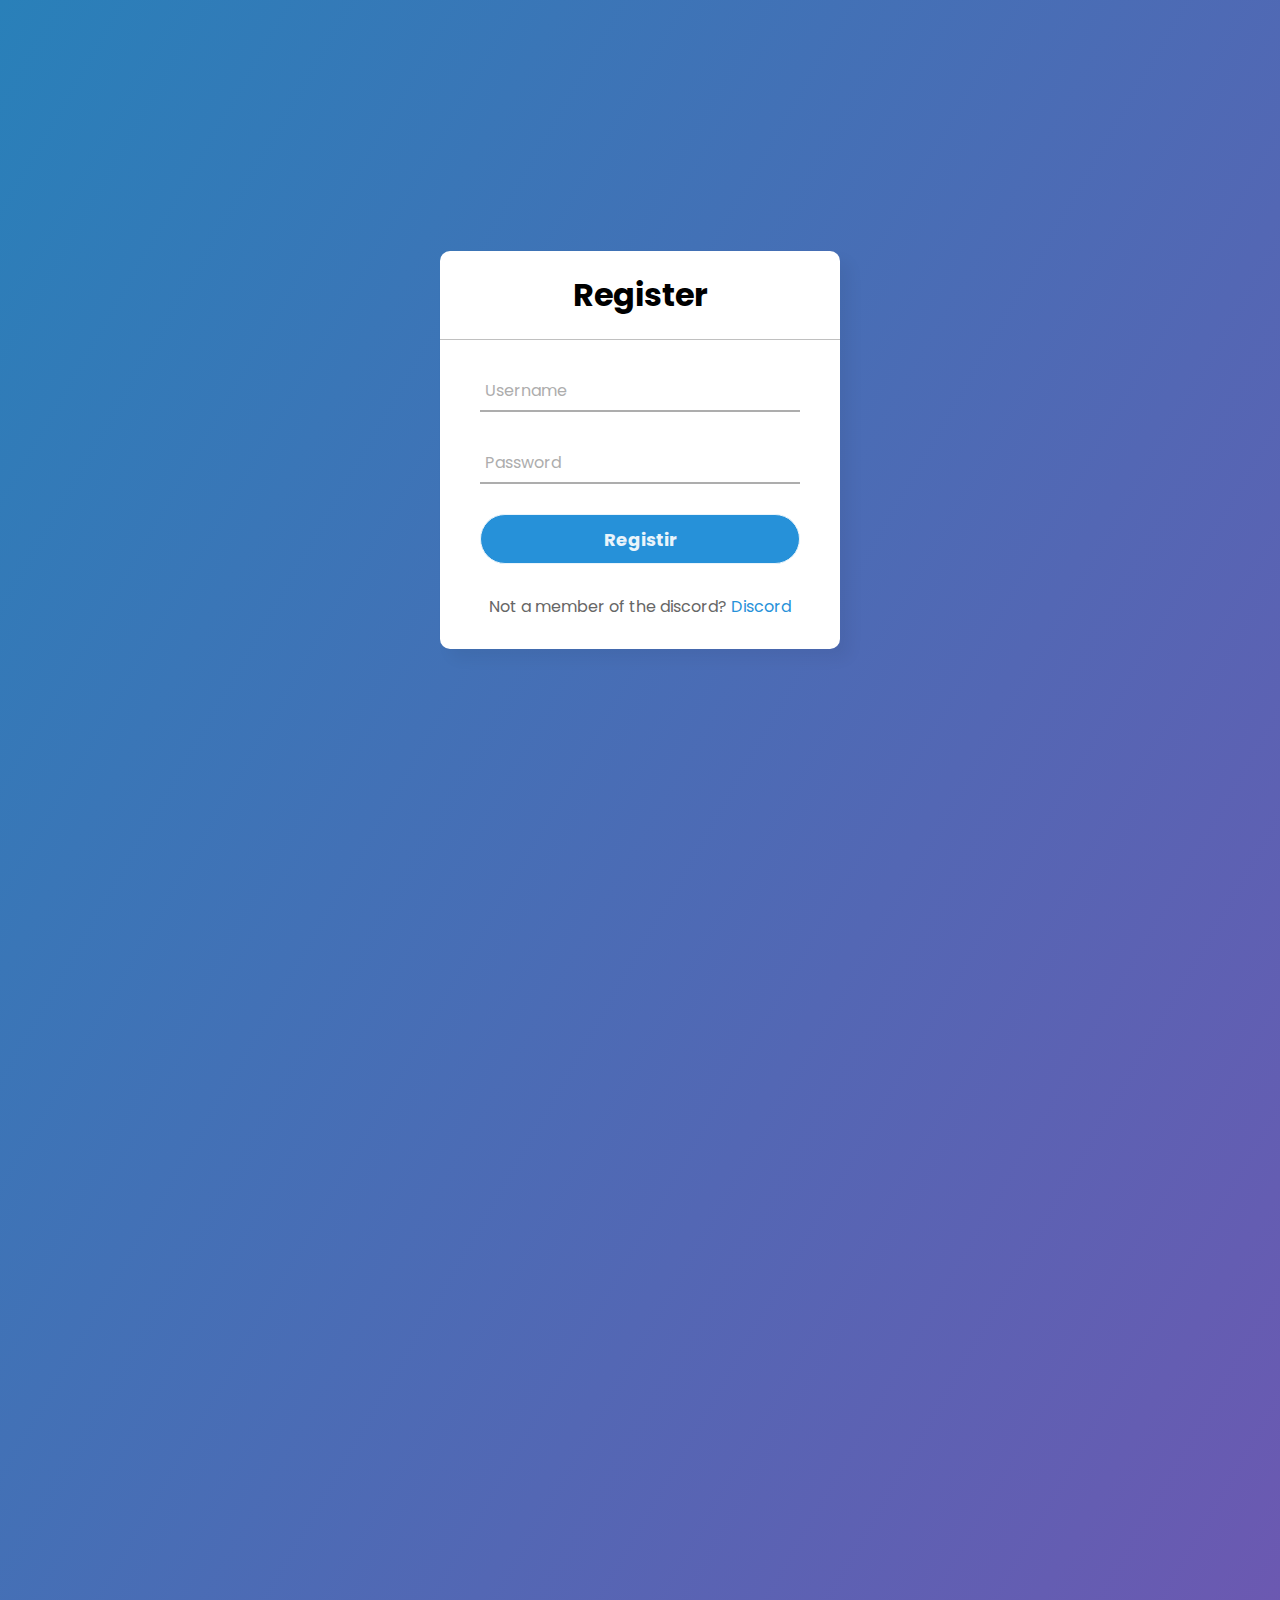
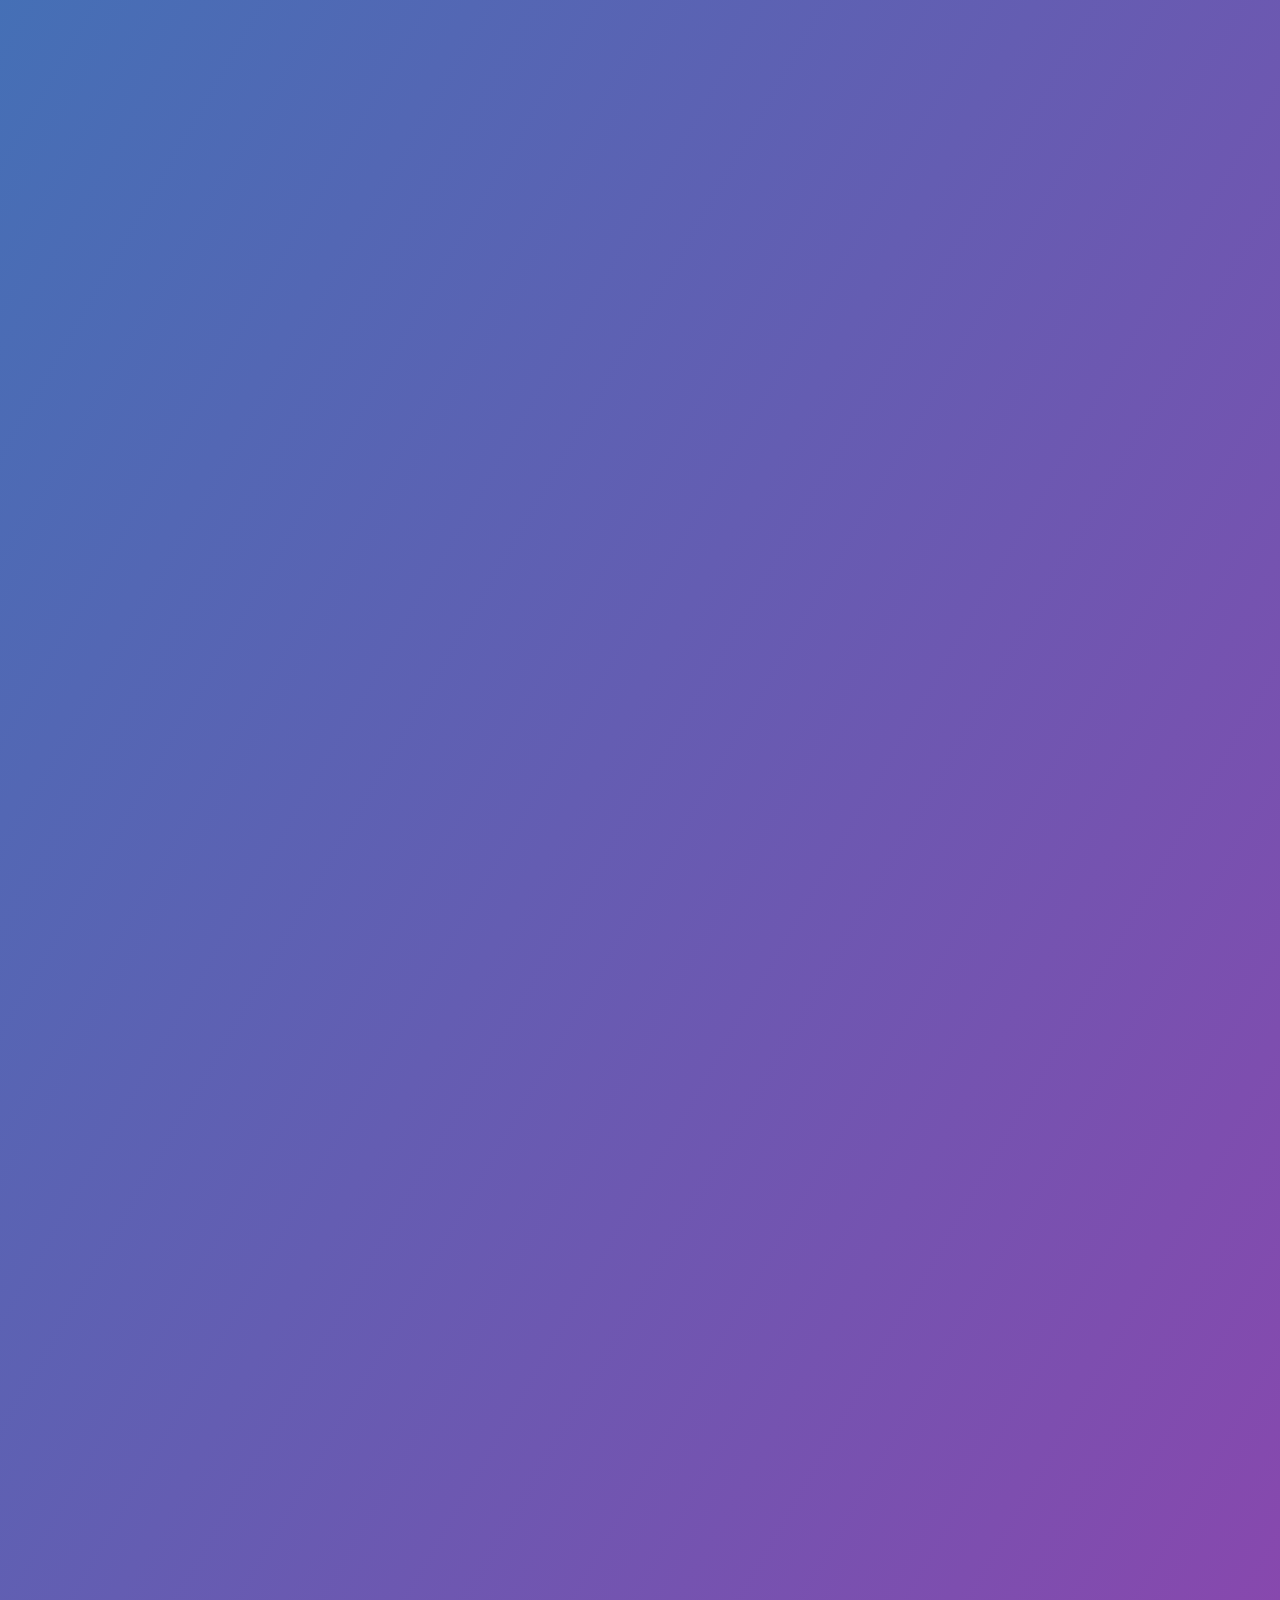
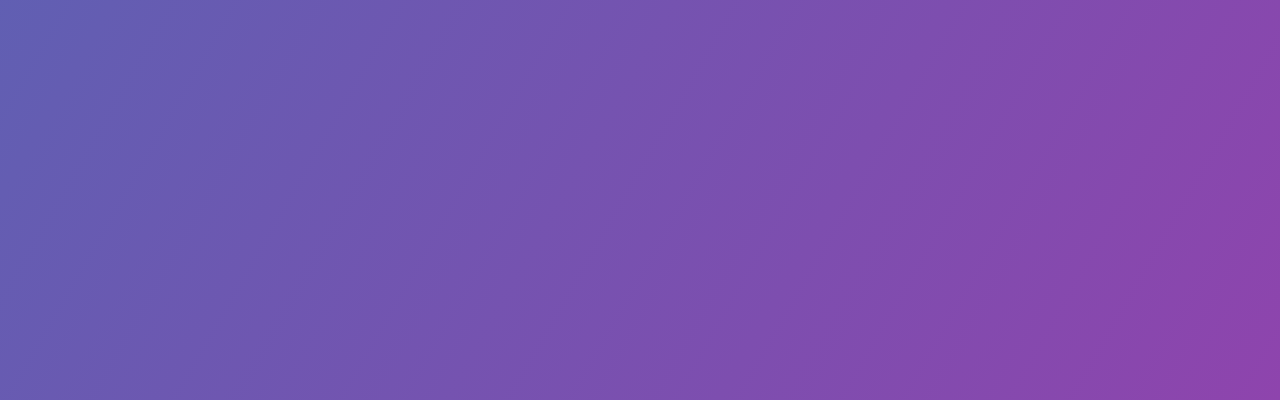
==== Tadger.cc Register/index.html @ 00598ea9 "Add files via upload" ====
<!DOCTYPE html>

<html lang="en" dir="ltr">
  <head>
    <meta charset="utf-8">
    <title>Tadger.cc</title>
    <link rel="stylesheet" href="style.css">
  </head>
  <body>
    <div class="center">
      <h1>Register</h1>
      <form method="post">
          <div class="txt_field">
              <input type="text" required>
              <span></span>
              <label>Username</label>
          </div>
          <div class="txt_field">
              <input type="password" required>
              <span></span>
              <label>Password</label>
          </div>

          <input type="submit" value="Registir">
          <div class="discord_link">
              Not a member of the discord? <a href="https://discord.gg/pQKxyqyjNe">Discord</a>
          </div>

      </form>


    </div>

  </body>
</html>
---- Tadger.cc Register/style.css ----
@import url('https://fonts.googleapis.com/css2?family=Noto+Sans:wght@700&family=Poppins:wght@400;500;600&display=swap');
*{
  margin: 0;
  padding: 0;
  box-sizing: border-box;
  font-family: "Poppins", sans-serif;
}
body{
  margin: 0;
  padding: 0;
  background: linear-gradient(120deg,#2980b9, #8e44ad);
  height: 400vh;
  overflow: hidden;
}
.center{
  position: absolute;
  top: 50%;
  left: 50%;
  transform: translate(-50%, -50%);
  width: 400px;
  background: white;
  border-radius: 10px;
  box-shadow: 10px 10px 15px rgba(0,0,0,0.05);
}
.center h1{
  text-align: center;
  padding: 20px 0;
  border-bottom: 1px solid silver;
}
.center form{
  padding: 0 40px;
  box-sizing: border-box;
}
form .txt_field{
  position: relative;
  border-bottom: 2px solid #adadad;
  margin: 30px 0;
}
.txt_field input{
  width: 100%;
  padding: 0 5px;
  height: 40px;
  font-size: 16px;
  border: none;
  background: none;
  outline: none;
}
.txt_field label{
  position: absolute;
  top: 50%;
  left: 5px;
  color: #adadad;
  transform: translateY(-50%);
  font-size: 16px;
  pointer-events: none;
  transition: .5s;
}
.txt_field span::before{
  content: '';
  position: absolute;
  top: 40px;
  left: 0;
  width: 0%;
  height: 2px;
  background: #2691d9;
  transition: .5s;
}
.txt_field input:focus ~ label,
.txt_field input:valid ~ label{
  top: -5px;
  color: #2691d9;
}
.txt_field input:focus ~ span::before,
.txt_field input:valid ~ span::before{
  width: 100%;
}
.pass{
  margin: -5px 0 20px 5px;
  color: #a6a6a6;
  cursor: pointer;
}
.pass:hover{
  text-decoration: underline;
}
input[type="submit"]{
  width: 100%;
  height: 50px;
  border: 1px solid;
  background: #2691d9;
  border-radius: 25px;
  font-size: 18px;
  color: #e9f4fb;
  font-weight: 700;
  cursor: pointer;
  outline: none;
}
input[type="submit"]:hover{
  border-color: #2691d9;
  transition: .5s;
}
.discord_link{
  margin: 30px 0;
  text-align: center;
  font-size: 16px;
  color: #666666;
}
.discord_link a{
  color: #2691d9;
  text-decoration: none;
}
.discord_link a:hover{
  text-decoration: underline;
}
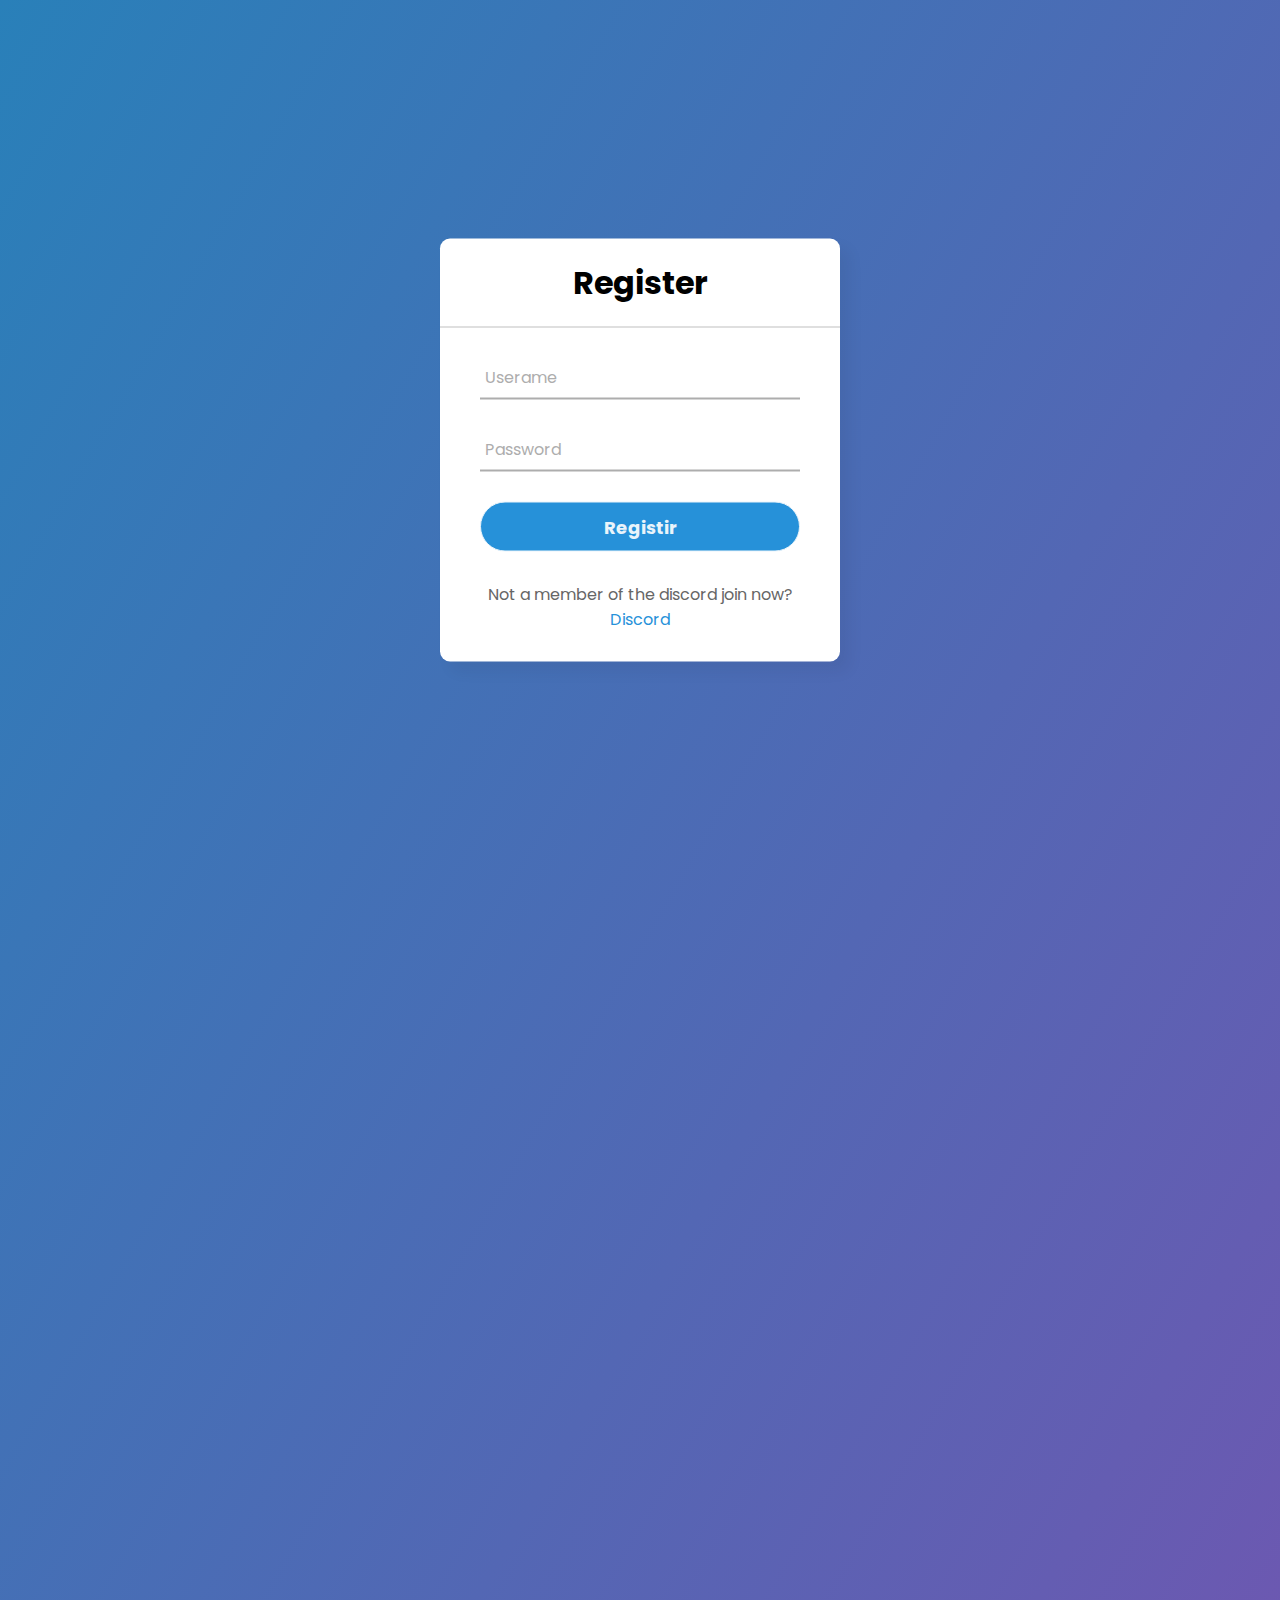
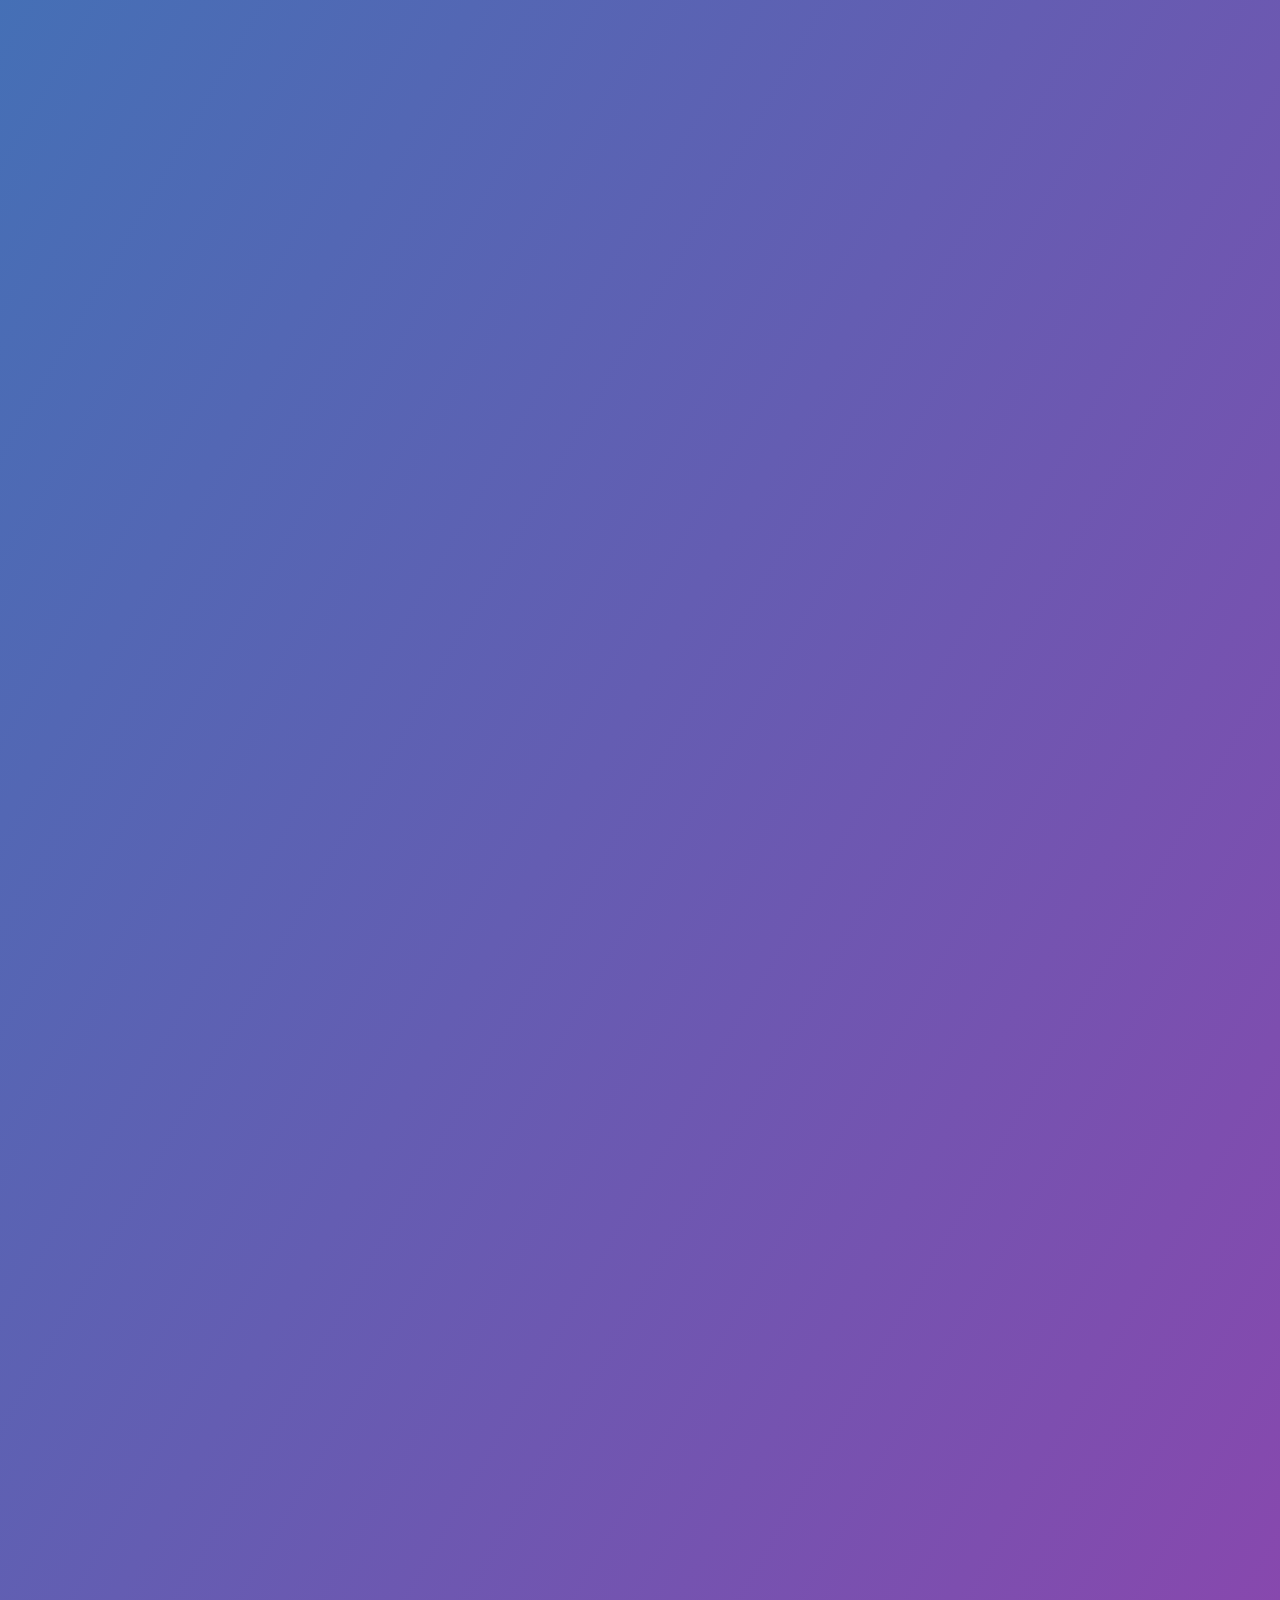
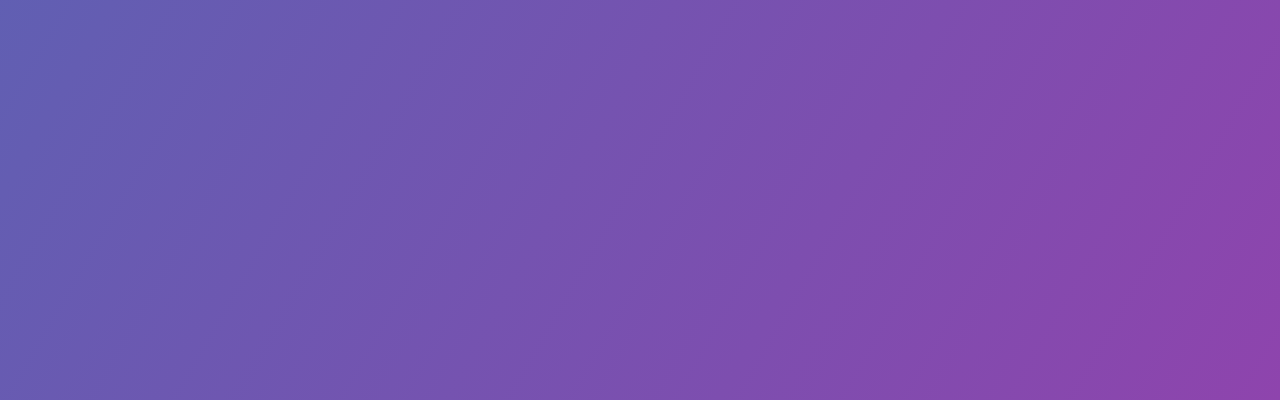
==== commit 0745fb28: "update" ====
--- a/Tadger.cc Register/index.html
+++ b/Tadger.cc Register/index.html
@@ -13,7 +13,7 @@
           <div class="txt_field">
               <input type="text" required>
               <span></span>
-              <label>Username</label>
+              <label>Userame</label>
           </div>
           <div class="txt_field">
               <input type="password" required>
@@ -23,7 +23,7 @@
 
           <input type="submit" value="Registir">
           <div class="discord_link">
-              Not a member of the discord? <a href="https://discord.gg/pQKxyqyjNe">Discord</a>
+              Not a member of the discord join now? <a href="https://discord.gg/pQKxyqyjNe">Discord</a>
           </div>
 
       </form>
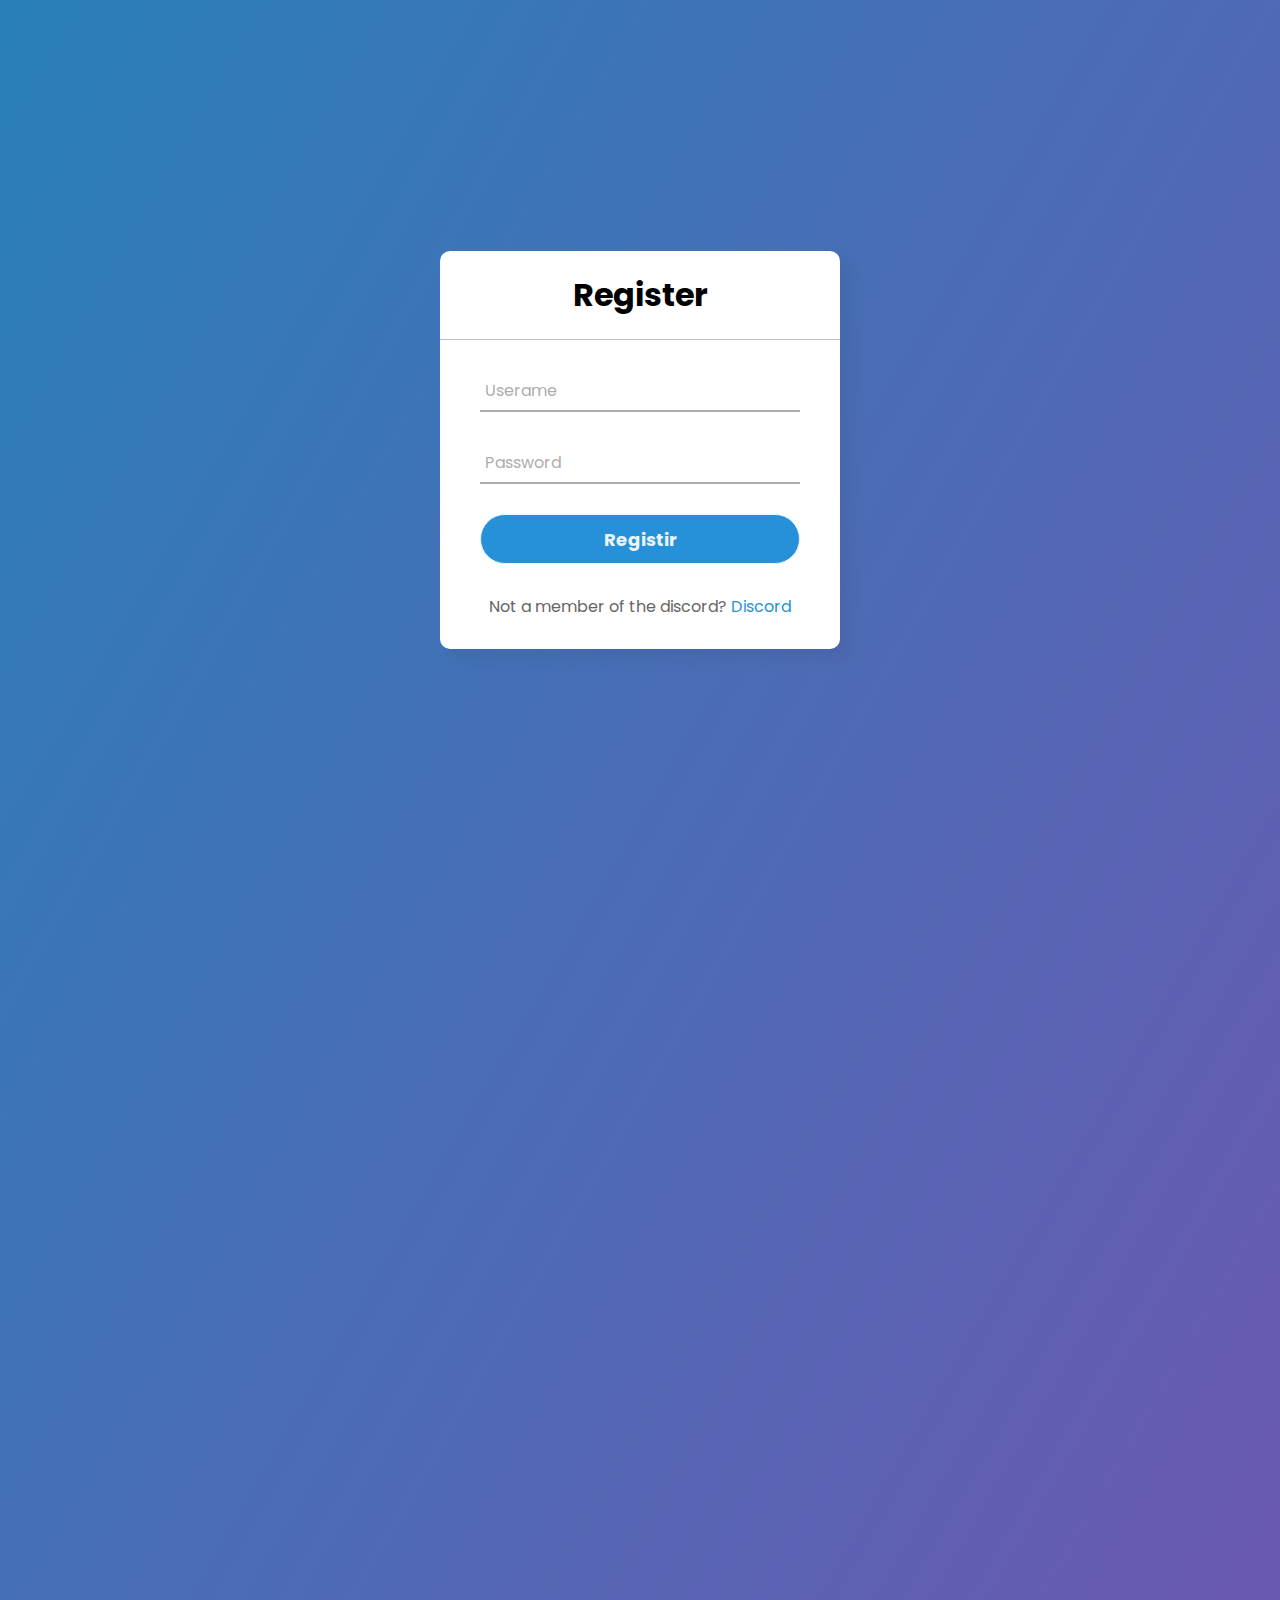
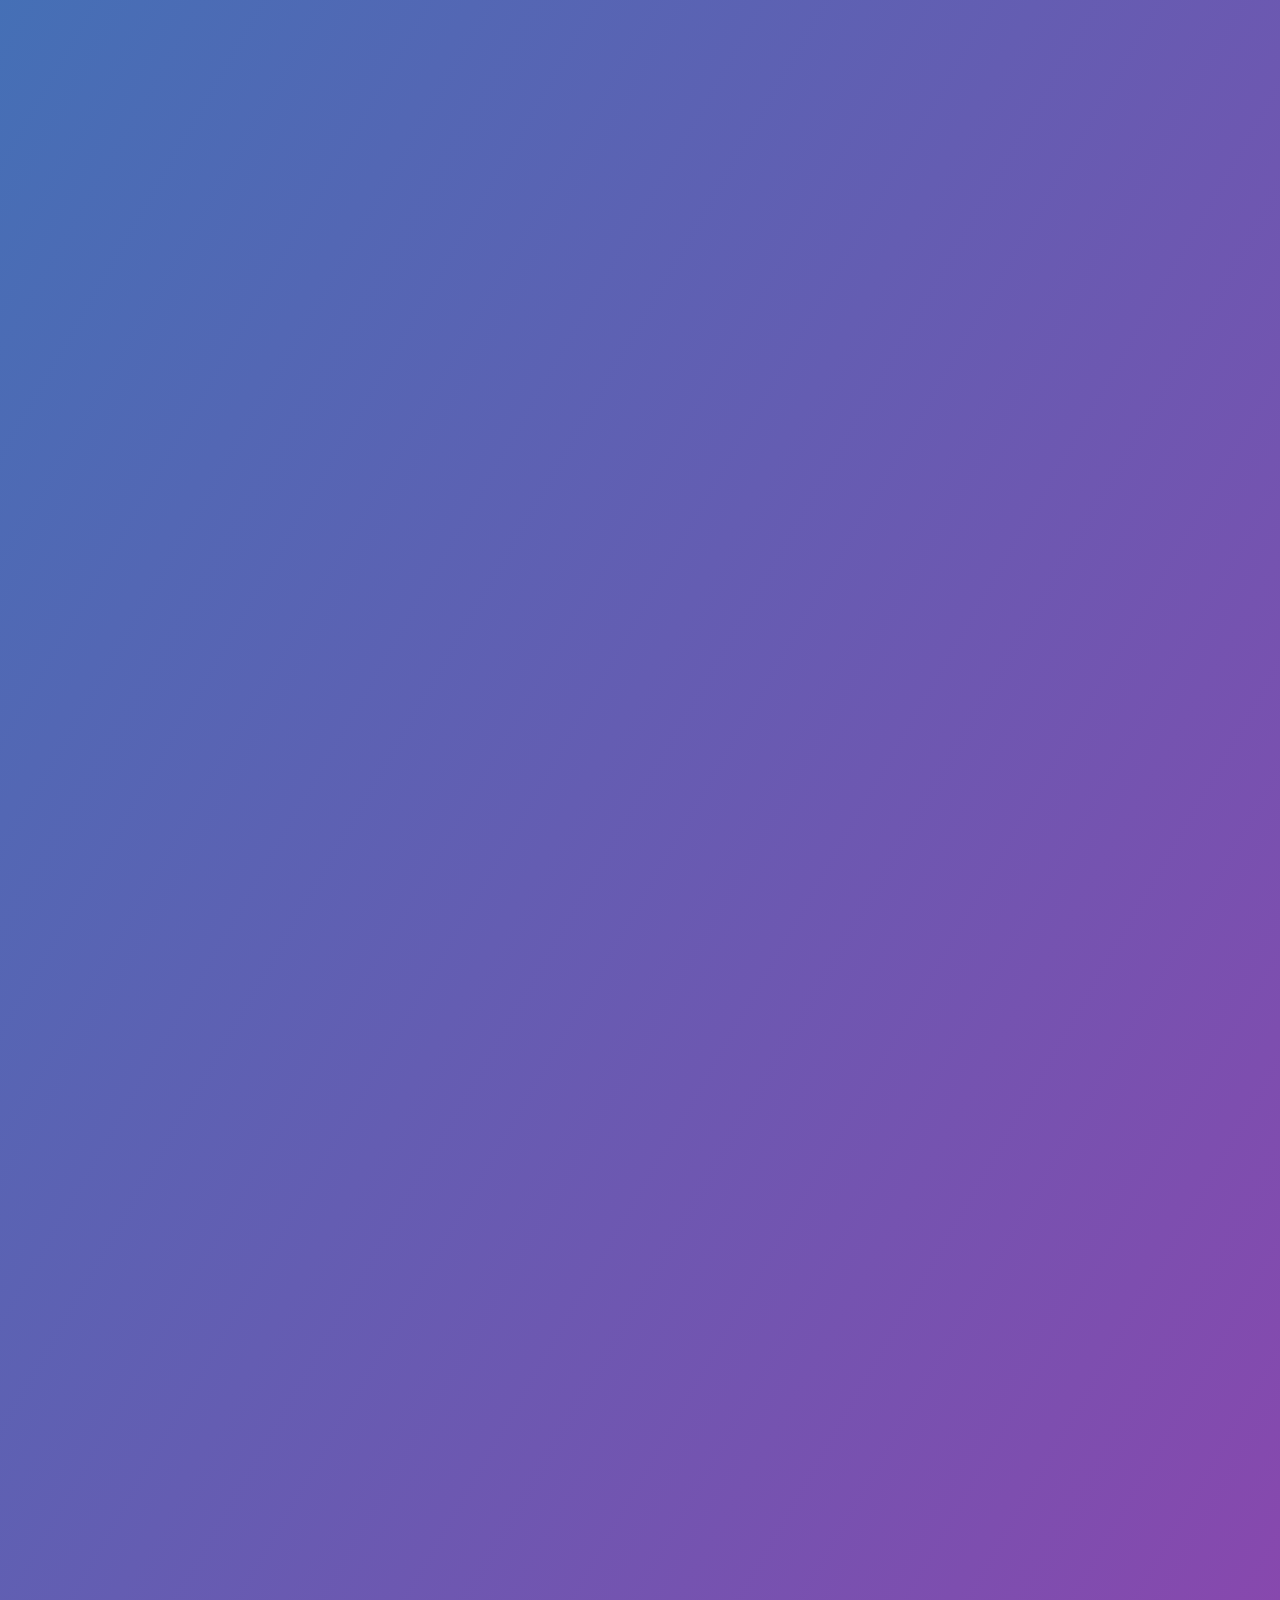
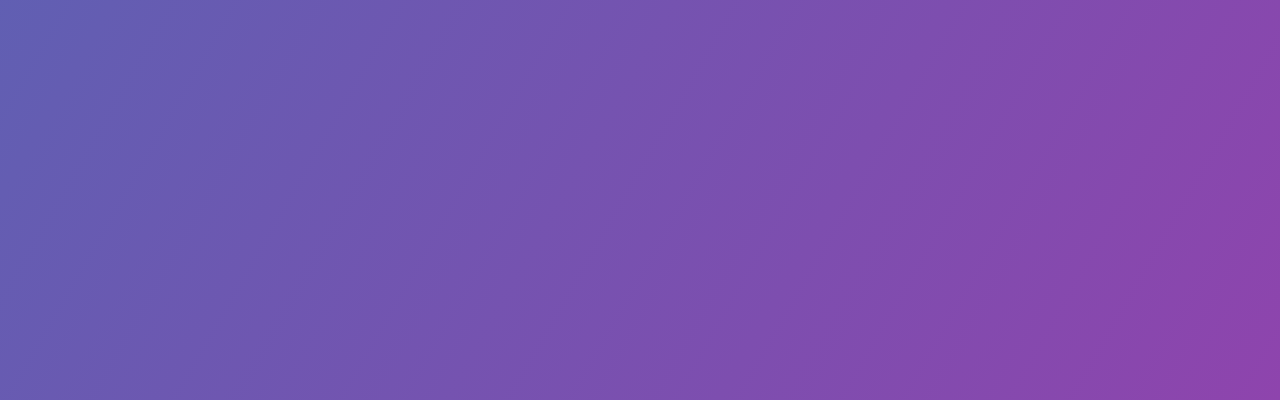
==== commit 06ea0ed6: "Update index.html" ====
--- a/Tadger.cc Register/index.html
+++ b/Tadger.cc Register/index.html
@@ -23,7 +23,7 @@
 
           <input type="submit" value="Registir">
           <div class="discord_link">
-              Not a member of the discord join now? <a href="https://discord.gg/pQKxyqyjNe">Discord</a>
+              Not a member of the discord? <a href="https://discord.gg/pQKxyqyjNe">Discord</a>
           </div>
 
       </form>
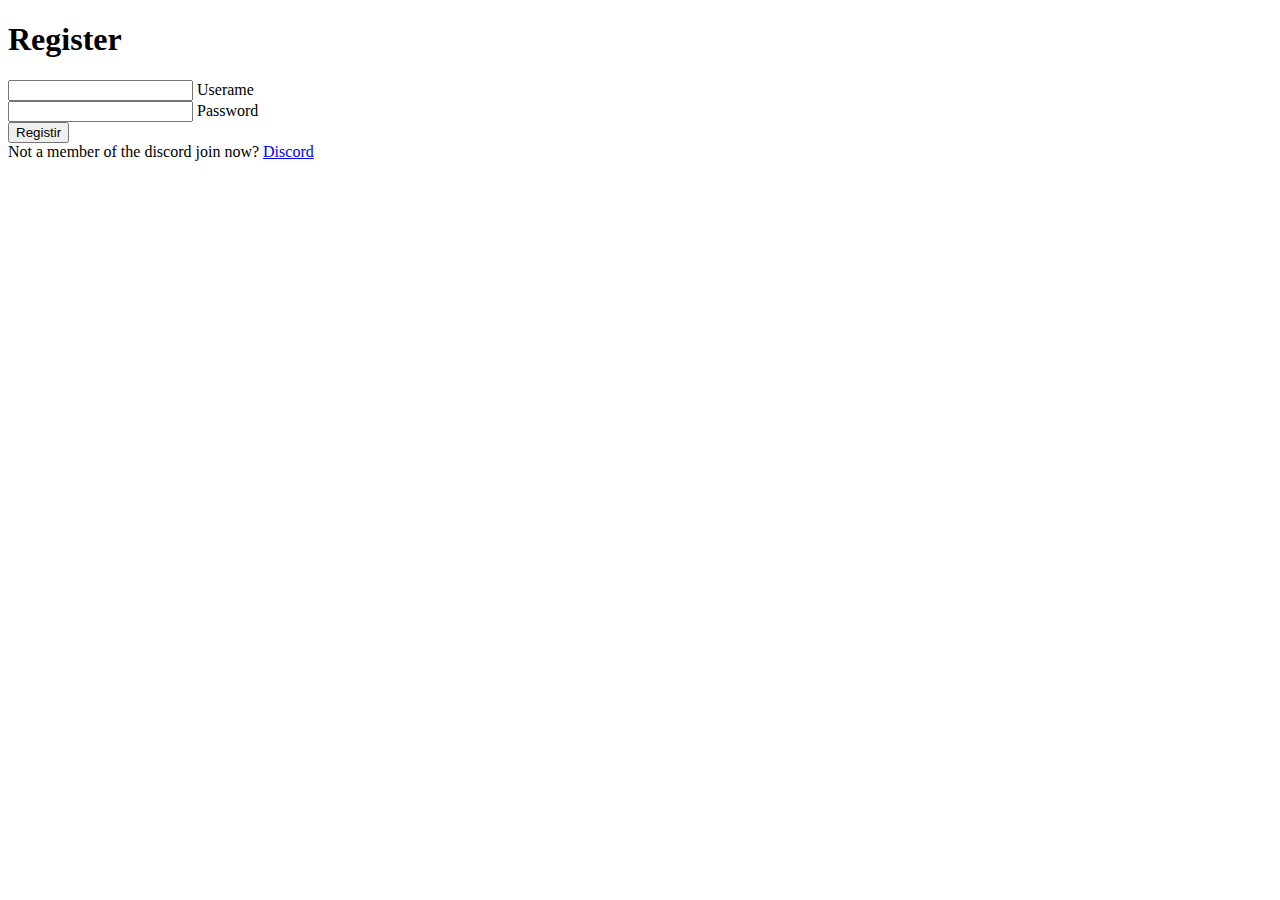
==== commit 7da6f2aa: "Update index.html" ====
--- a/Tadger.cc Register/index.html
+++ b/Tadger.cc Register/index.html
@@ -23,7 +23,7 @@
 
           <input type="submit" value="Registir">
           <div class="discord_link">
-              Not a member of the discord? <a href="https://discord.gg/pQKxyqyjNe">Discord</a>
+              Not a member of the discord join now? <a href="https://discord.gg/pQKxyqyjNe">Discord</a>
           </div>
 
       </form>
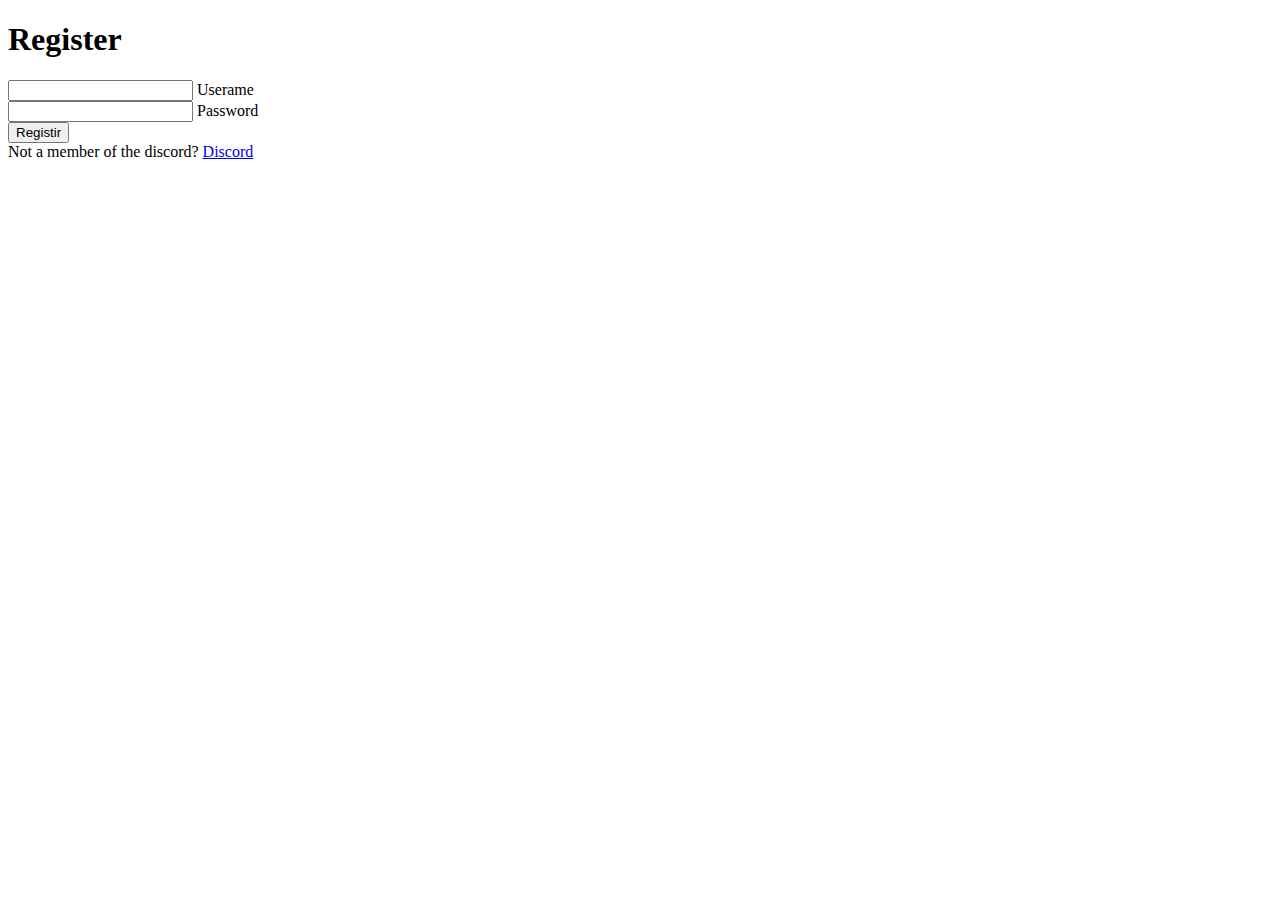
==== commit 9d13935a: "update" ====
--- a/Tadger.cc Register/index.html
+++ b/Tadger.cc Register/index.html
@@ -1,35 +1,35 @@
-<!DOCTYPE html>
-
-<html lang="en" dir="ltr">
-  <head>
-    <meta charset="utf-8">
-    <title>Tadger.cc</title>
-    <link rel="stylesheet" href="style.css">
-  </head>
-  <body>
-    <div class="center">
-      <h1>Register</h1>
-      <form method="post">
-          <div class="txt_field">
-              <input type="text" required>
-              <span></span>
-              <label>Userame</label>
-          </div>
-          <div class="txt_field">
-              <input type="password" required>
-              <span></span>
-              <label>Password</label>
-          </div>
-
-          <input type="submit" value="Registir">
-          <div class="discord_link">
-              Not a member of the discord join now? <a href="https://discord.gg/pQKxyqyjNe">Discord</a>
-          </div>
-
-      </form>
-
-
-    </div>
-
-  </body>
-</html>
+<!DOCTYPE html>
+
+<html lang="en" dir="ltr">
+  <head>
+    <meta charset="utf-8">
+    <title>Tadger.cc</title>
+    <link rel="stylesheet" href="style.css">
+  </head>
+  <body>
+    <div class="center">
+      <h1>Register</h1>
+      <form method="post">
+          <div class="txt_field">
+              <input type="text" required>
+              <span></span>
+              <label>Userame</label>
+          </div>
+          <div class="txt_field">
+              <input type="password" required>
+              <span></span>
+              <label>Password</label>
+          </div>
+
+          <input type="submit" value="Registir">
+          <div class="discord_link">
+              Not a member of the discord? <a href="https://discord.gg/pQKxyqyjNe">Discord</a>
+          </div>
+
+      </form>
+
+
+    </div>
+
+  </body>
+</html>
